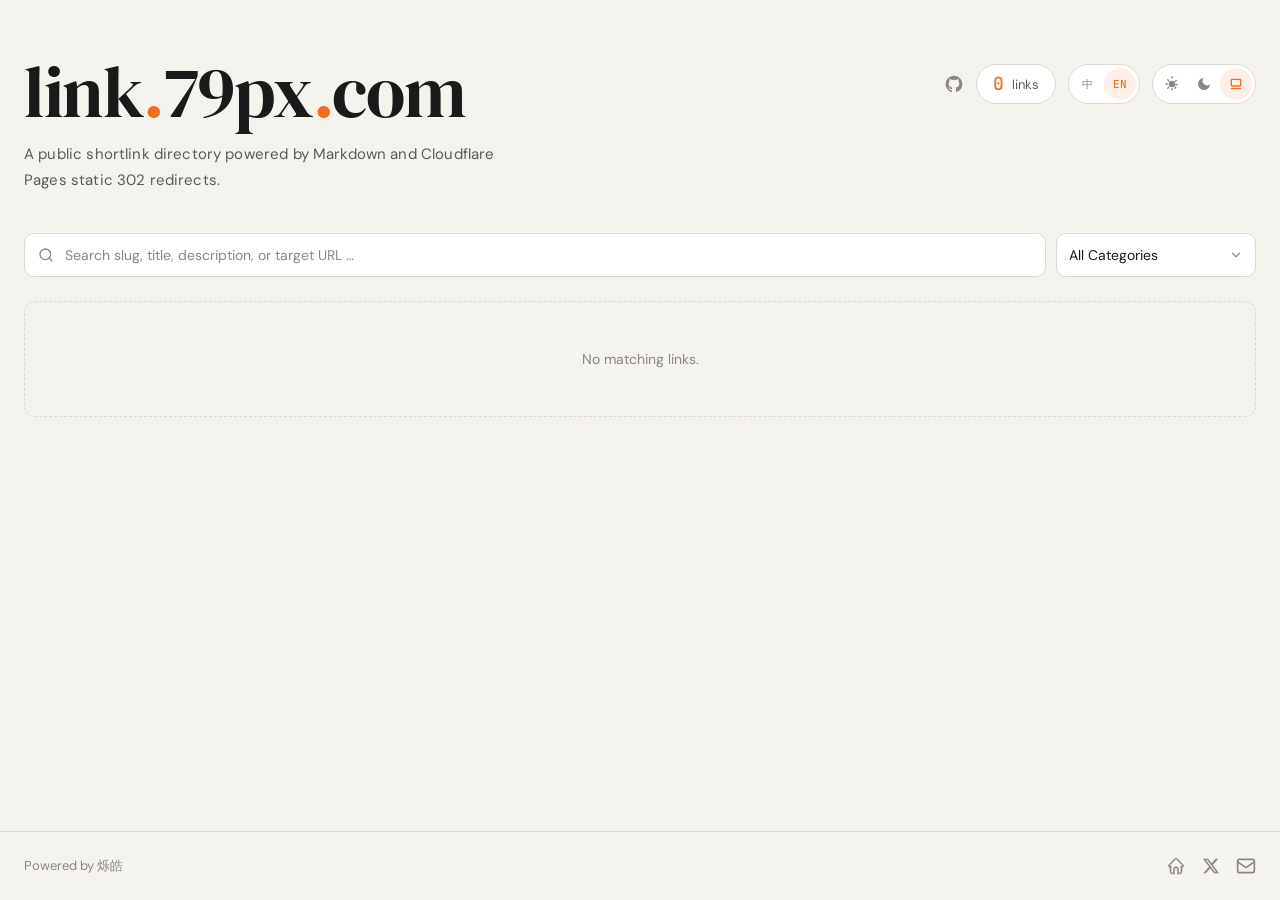
==== public/index.html @ 8a52d60e "Add Wise shortlink, redesign header/footer, update README - Add Wise (wise.com) affiliate shortlink " ====
<!doctype html>
<html lang="zh-CN">
<head>
  <meta charset="utf-8">
  <meta name="viewport" content="width=device-width, initial-scale=1">
  <title>link.79px.com</title>
  <link rel="preconnect" href="https://fonts.googleapis.com">
  <link rel="preconnect" href="https://fonts.gstatic.com" crossorigin>
  <link href="https://fonts.googleapis.com/css2?family=DM+Serif+Display&family=JetBrains+Mono:wght@400;500&family=DM+Sans:wght@400;500;600&display=swap" rel="stylesheet">
  <style>
    :root {
      --bg: #f5f3ee;
      --bg-subtle: #ece9e1;
      --panel: #ffffff;
      --panel-hover: #fffefa;
      --ink: #1a1a1a;
      --ink-secondary: #5c5a56;
      --ink-tertiary: #8a877f;
      --line: #ddd9d0;
      --line-hover: #c4bfb4;
      --accent: #f36c21;
      --accent-soft: rgba(243, 108, 33, 0.10);
      --accent-glow: rgba(243, 108, 33, 0.25);
      --search-glow: rgba(243, 108, 33, 0.15);
      --card-shadow: 0 1px 3px rgba(0,0,0,0.04), 0 6px 24px rgba(0,0,0,0.03);
      --card-shadow-hover: 0 4px 12px rgba(0,0,0,0.06), 0 12px 36px rgba(0,0,0,0.05);
      --radius: 10px;
    }

    [data-theme="dark"] {
      --bg: #111110;
      --bg-subtle: #1a1918;
      --panel: #1e1d1c;
      --panel-hover: #252423;
      --ink: #e8e6e1;
      --ink-secondary: #9e9b95;
      --ink-tertiary: #6b6862;
      --line: #2e2d2a;
      --line-hover: #3d3b37;
      --accent: #f36c21;
      --accent-soft: rgba(243, 108, 33, 0.12);
      --accent-glow: rgba(243, 108, 33, 0.20);
      --search-glow: rgba(243, 108, 33, 0.12);
      --card-shadow: 0 1px 3px rgba(0,0,0,0.2), 0 6px 24px rgba(0,0,0,0.15);
      --card-shadow-hover: 0 4px 12px rgba(0,0,0,0.3), 0 12px 36px rgba(0,0,0,0.2);
    }

    * { box-sizing: border-box; margin: 0; padding: 0; }

    body {
      min-height: 100vh;
      display: flex;
      flex-direction: column;
      background: var(--bg);
      color: var(--ink);
      font-family: 'DM Sans', ui-sans-serif, system-ui, sans-serif;
      -webkit-font-smoothing: antialiased;
      transition: background 0.3s ease, color 0.3s ease;
    }

    main {
      width: min(1320px, calc(100% - 48px));
      margin: 0 auto;
      padding: 56px 0 0;
    }

    /* ── Header ── */
    header {
      display: flex;
      align-items: start;
      justify-content: space-between;
      gap: 24px;
      margin-bottom: 40px;
    }

    .header-left { flex: 1; }

    h1 {
      font-family: 'DM Serif Display', serif;
      font-size: clamp(40px, 6vw, 72px);
      font-weight: 400;
      line-height: 1;
      letter-spacing: -0.02em;
      color: var(--ink);
    }

    h1 span {
      color: var(--accent);
    }

    .summary {
      margin-top: 14px;
      max-width: 480px;
      color: var(--ink-secondary);
      font-size: 15px;
      line-height: 1.7;
      letter-spacing: 0.01em;
    }

    .gh-link {
      display: flex;
      align-items: center;
      color: var(--ink-tertiary);
      text-decoration: none;
      transition: color 0.2s;
    }

    .gh-link:hover {
      color: var(--accent);
    }

    .header-right {
      display: flex;
      align-items: center;
      gap: 12px;
      padding-top: 8px;
    }

    .count-badge {
      display: flex;
      align-items: center;
      gap: 8px;
      padding: 10px 16px;
      border: 1px solid var(--line);
      border-radius: 999px;
      background: var(--panel);
      font-size: 13px;
      color: var(--ink-secondary);
      white-space: nowrap;
    }

    .count-badge strong {
      font-family: 'JetBrains Mono', monospace;
      font-size: 18px;
      font-weight: 500;
      color: var(--accent);
      line-height: 1;
    }

    /* ── Toggle Group (theme & lang) ── */
    .toggle-group {
      position: relative;
      display: flex;
      align-items: center;
      gap: 0;
      padding: 3px;
      border: 1px solid var(--line);
      border-radius: 999px;
      background: var(--panel);
    }

    .toggle-group button {
      display: flex;
      align-items: center;
      justify-content: center;
      min-width: 32px;
      height: 32px;
      padding: 0 6px;
      border: none;
      border-radius: 999px;
      background: transparent;
      color: var(--ink-tertiary);
      cursor: pointer;
      transition: color 0.2s, background 0.2s;
      position: relative;
      z-index: 1;
      font-family: 'JetBrains Mono', monospace;
      font-size: 11px;
      font-weight: 500;
      letter-spacing: 0.02em;
    }

    .toggle-group button:hover {
      color: var(--ink);
    }

    .toggle-group button.active {
      background: var(--accent-soft);
      color: var(--accent);
    }

    .toggle-group svg {
      width: 16px;
      height: 16px;
      fill: currentColor;
    }

    /* ── Toolbar ── */
    .toolbar {
      display: grid;
      grid-template-columns: 1fr 200px;
      gap: 10px;
      margin-bottom: 24px;
    }

    .search-wrap {
      position: relative;
    }

    .search-wrap svg {
      position: absolute;
      left: 14px;
      top: 50%;
      transform: translateY(-50%);
      width: 16px;
      height: 16px;
      color: var(--ink-tertiary);
      pointer-events: none;
      transition: color 0.2s;
    }

    input, select {
      width: 100%;
      height: 44px;
      border: 1px solid var(--line);
      border-radius: var(--radius);
      background: var(--panel);
      color: var(--ink);
      font-family: inherit;
      font-size: 14px;
      outline: none;
      transition: border-color 0.2s, box-shadow 0.2s, background 0.2s;
    }

    input {
      padding: 0 16px 0 40px;
    }

    select {
      padding: 0 12px;
      cursor: pointer;
    }

    /* ── Custom Dropdown ── */
    .dropdown {
      position: relative;
      width: 100%;
    }

    .dropdown-trigger {
      display: flex;
      align-items: center;
      justify-content: space-between;
      width: 100%;
      height: 44px;
      padding: 0 12px;
      border: 1px solid var(--line);
      border-radius: var(--radius);
      background: var(--panel);
      color: var(--ink);
      font-family: inherit;
      font-size: 14px;
      cursor: pointer;
      outline: none;
      transition: border-color 0.2s, box-shadow 0.2s;
      user-select: none;
    }

    .dropdown-trigger:focus,
    .dropdown.open .dropdown-trigger {
      border-color: var(--accent);
      box-shadow: 0 0 0 3px var(--search-glow);
    }

    .dropdown-trigger svg {
      width: 14px;
      height: 14px;
      color: var(--ink-tertiary);
      transition: transform 0.2s;
      flex-shrink: 0;
    }

    .dropdown.open .dropdown-trigger svg {
      transform: rotate(180deg);
    }

    .dropdown-menu {
      position: absolute;
      top: calc(100% + 4px);
      left: 0;
      right: 0;
      max-height: 240px;
      overflow-y: auto;
      border: 1px solid var(--line);
      border-radius: var(--radius);
      background: var(--panel);
      box-shadow: var(--card-shadow-hover);
      z-index: 100;
      opacity: 0;
      transform: translateY(-4px);
      pointer-events: none;
      transition: opacity 0.15s, transform 0.15s;
    }

    .dropdown.open .dropdown-menu {
      opacity: 1;
      transform: translateY(0);
      pointer-events: auto;
    }

    .dropdown-item {
      display: flex;
      align-items: center;
      padding: 10px 12px;
      font-size: 14px;
      color: var(--ink);
      cursor: pointer;
      transition: background 0.1s;
    }

    .dropdown-item:hover {
      background: var(--accent-soft);
    }

    .dropdown-item.active {
      color: var(--accent);
      font-weight: 500;
    }

    input:focus {
      border-color: var(--accent);
      box-shadow: 0 0 0 3px var(--search-glow);
    }

    input:focus ~ svg {
      color: var(--accent);
    }

    select:focus {
      border-color: var(--accent);
      box-shadow: 0 0 0 3px var(--search-glow);
    }

    input::placeholder {
      color: var(--ink-tertiary);
    }

    /* ── Card Grid ── */
    .links {
      display: grid;
      grid-template-columns: repeat(4, 1fr);
      gap: 14px;
    }

    .link-card {
      display: flex;
      flex-direction: column;
      position: relative;
      padding: 22px 22px 18px;
      border: 1px solid var(--line);
      border-radius: var(--radius);
      background: var(--panel);
      box-shadow: var(--card-shadow);
      transition: transform 0.25s ease, box-shadow 0.25s ease, border-color 0.25s ease, background 0.3s ease;
      opacity: 0;
      animation: cardIn 0.4s ease forwards;
    }

    .link-card:hover {
      transform: translateY(-2px);
      box-shadow: var(--card-shadow-hover);
      border-color: var(--line-hover);
      background: var(--panel-hover);
    }

    .link-card.featured {
      border-left: 3px solid var(--accent);
    }

    .featured-badge {
      position: absolute;
      bottom: 18px;
      right: 18px;
      font-family: 'JetBrains Mono', monospace;
      font-size: 10px;
      font-weight: 500;
      letter-spacing: 0.05em;
      text-transform: uppercase;
      color: var(--accent);
      background: var(--accent-soft);
      padding: 3px 8px;
      border-radius: 4px;
      line-height: 1;
    }

    .link-top {
      display: flex;
      align-items: center;
      justify-content: space-between;
      gap: 10px;
    }

    h2 {
      font-family: 'DM Sans', sans-serif;
      font-size: 17px;
      font-weight: 600;
      line-height: 1.3;
      color: var(--ink);
    }

    .category {
      flex: none;
      font-family: 'JetBrains Mono', monospace;
      font-size: 11px;
      font-weight: 500;
      color: var(--ink-tertiary);
      letter-spacing: 0.04em;
      text-transform: uppercase;
    }

    .description {
      margin-top: 10px;
      color: var(--ink-secondary);
      font-size: 14px;
      line-height: 1.65;
      min-height: calc(2 * 1.65em);
      display: -webkit-box;
      -webkit-line-clamp: 2;
      -webkit-box-orient: vertical;
      overflow: hidden;
    }

    .invite-code {
      display: flex;
      align-items: center;
      gap: 8px;
      margin-top: 10px;
      padding: 8px 10px;
      border: 1px dashed var(--accent);
      border-radius: 6px;
      background: var(--accent-soft);
      min-height: 34px;
    }

    .invite-code-empty {
      border-color: transparent;
      background: transparent;
    }

    .invite-code-label {
      font-size: 11px;
      font-weight: 500;
      color: var(--ink-tertiary);
      text-transform: uppercase;
      letter-spacing: 0.04em;
      white-space: nowrap;
    }

    .invite-code-value {
      flex: 1;
      font-family: 'JetBrains Mono', monospace;
      font-size: 13px;
      font-weight: 500;
      color: var(--accent);
      letter-spacing: 0.03em;
      user-select: all;
    }

    .copy-code-btn {
      flex-shrink: 0;
      display: flex;
      align-items: center;
      justify-content: center;
      width: 24px;
      height: 24px;
      border: none;
      border-radius: 4px;
      background: transparent;
      color: var(--ink-tertiary);
      cursor: pointer;
      padding: 0;
      transition: color 0.2s, background 0.2s;
    }

    .copy-code-btn:hover {
      color: var(--accent);
      background: var(--accent-soft);
    }

    .copy-code-btn svg {
      width: 14px;
      height: 14px;
    }

    .tags {
      display: flex;
      flex-wrap: wrap;
      gap: 5px;
      margin-top: 12px;
    }

    .tag {
      padding: 2px 8px;
      border: 1px solid var(--line);
      border-radius: 4px;
      color: var(--ink-tertiary);
      font-family: 'JetBrains Mono', monospace;
      font-size: 11px;
    }

    .actions {
      display: flex;
      gap: 8px;
      margin-top: auto;
      padding-top: 16px;
    }

    .actions a,
    .actions button {
      display: inline-flex;
      align-items: center;
      justify-content: center;
      height: 34px;
      padding: 0 14px;
      border: 1px solid var(--line);
      border-radius: 6px;
      background: var(--panel);
      color: var(--ink-secondary);
      cursor: pointer;
      font-family: 'DM Sans', sans-serif;
      font-size: 13px;
      font-weight: 500;
      text-decoration: none;
      transition: all 0.2s;
    }

    .actions a:hover,
    .actions button:hover {
      border-color: var(--line-hover);
      color: var(--ink);
    }

    .actions a.primary {
      border-color: var(--accent);
      background: var(--accent);
      color: #fff;
    }

    .actions a.primary:hover {
      filter: brightness(1.1);
    }

    .icon-external {
      width: 12px;
      height: 12px;
      margin-left: 4px;
      vertical-align: -1px;
      flex-shrink: 0;
    }

    .actions button.copied {
      border-color: var(--accent);
      color: var(--accent);
    }

    .empty {
      grid-column: 1 / -1;
      padding: 48px 24px;
      border: 1px dashed var(--line);
      border-radius: var(--radius);
      color: var(--ink-tertiary);
      text-align: center;
      font-size: 14px;
    }

    /* ── Toast ── */
    .toast {
      position: fixed;
      bottom: 32px;
      left: 50%;
      transform: translateX(-50%) translateY(20px);
      padding: 10px 20px;
      border-radius: 8px;
      background: var(--ink);
      color: var(--bg);
      font-size: 13px;
      font-weight: 500;
      opacity: 0;
      pointer-events: none;
      transition: opacity 0.25s, transform 0.25s;
      z-index: 200;
    }

    .toast.show {
      opacity: 1;
      transform: translateX(-50%) translateY(0);
    }

    /* ── Animation ── */
    @keyframes cardIn {
      from {
        opacity: 0;
        transform: translateY(12px);
      }
      to {
        opacity: 1;
        transform: translateY(0);
      }
    }

    /* ── Footer ── */
    footer {
      margin-top: auto;
      border-top: 1px solid var(--line);
      font-size: 13px;
      color: var(--ink-tertiary);
    }

    .footer-inner {
      width: min(1320px, calc(100% - 48px));
      margin: 0 auto;
      padding: 24px 0;
      display: flex;
      justify-content: space-between;
      align-items: center;
    }

    footer a {
      color: var(--ink-tertiary);
      text-decoration: none;
      transition: color 0.2s;
    }

    footer a:hover {
      color: var(--accent);
    }

    .footer-icons {
      display: flex;
      align-items: center;
      gap: 16px;
    }

    .footer-icons a {
      display: flex;
    }

    /* ── Responsive ── */
    @media (max-width: 720px) {
      main {
        width: calc(100% - 32px);
        padding-top: 36px;
      }

      header {
        flex-direction: column;
        gap: 16px;
      }

      .header-right {
        padding-top: 0;
      }

      .toolbar {
        grid-template-columns: 1fr;
      }

      .links {
        grid-template-columns: repeat(2, 1fr);
      }
    }

    @media (max-width: 480px) {
      .links {
        grid-template-columns: 1fr;
      }
    }
  </style>
</head>
<body>
  <main>
    <header>
      <div class="header-left">
        <h1>link<span>.</span>79px<span>.</span>com</h1>
        <p class="summary" data-i18n="summary"></p>
      </div>
      <div class="header-right">
        <a href="https://github.com/eternityspring/link.79px.com" target="_blank" rel="noopener noreferrer" class="gh-link" title="GitHub">
          <svg viewBox="0 0 24 24" width="20" height="20" fill="currentColor"><path d="M12 2C6.477 2 2 6.484 2 12.017c0 4.425 2.865 8.18 6.839 9.504.5.092.682-.217.682-.483 0-.237-.008-.868-.013-1.703-2.782.605-3.369-1.343-3.369-1.343-.454-1.158-1.11-1.466-1.11-1.466-.908-.62.069-.608.069-.608 1.003.07 1.531 1.032 1.531 1.032.892 1.53 2.341 1.088 2.91.832.092-.647.35-1.088.636-1.338-2.22-.253-4.555-1.113-4.555-4.951 0-1.093.39-1.988 1.029-2.688-.103-.253-.446-1.272.098-2.65 0 0 .84-.27 2.75 1.026A9.564 9.564 0 0112 6.844a9.59 9.59 0 012.504.338c1.909-1.296 2.747-1.027 2.747-1.027.546 1.379.202 2.398.1 2.651.64.7 1.028 1.595 1.028 2.688 0 3.848-2.339 4.695-4.566 4.943.359.309.678.92.678 1.855 0 1.338-.012 2.419-.012 2.747 0 .268.18.58.688.482A10.019 10.019 0 0022 12.017C22 6.484 17.522 2 12 2z"/></svg>
        </a>
        <div class="count-badge" aria-live="polite">
          <strong id="visibleCount">0</strong>
          <span data-i18n="links">links</span>
        </div>
        <div class="toggle-group" id="langToggle" role="radiogroup" aria-label="Language">
          <button type="button" data-lang="zh" aria-label="中文">中</button>
          <button type="button" data-lang="en" aria-label="English">EN</button>
        </div>
        <div class="toggle-group" role="radiogroup" aria-label="Theme">
          <button type="button" data-theme-value="light" title="Light" aria-label="Light">
            <svg viewBox="0 0 24 24"><path d="M12 7a5 5 0 100 10 5 5 0 000-10zm0-3a1 1 0 01-1-1V1a1 1 0 112 0v2a1 1 0 01-1 1zm0 18a1 1 0 01-1-1v-2a1 1 0 112 0v2a1 1 0 01-1 1zm9-9a1 1 0 01-1 1h-2a1 1 0 110-2h2a1 1 0 011 1zM6 12a1 1 0 01-1 1H3a1 1 0 110-2h2a1 1 0 011 1zm13.07-6.07a1 1 0 010 1.41l-1.41 1.42a1 1 0 11-1.42-1.42l1.42-1.41a1 1 0 011.41 0zM7.76 16.24a1 1 0 010 1.41l-1.42 1.42a1 1 0 11-1.41-1.42l1.41-1.41a1 1 0 011.42 0zm10.48 0a1 1 0 01.01 1.41l-1.42 1.42a1 1 0 01-1.41-1.42l1.41-1.41a1 1 0 011.41 0zM7.76 7.76a1 1 0 01-1.41.01L4.93 6.35a1 1 0 011.41-1.42l1.42 1.42a1 1 0 010 1.41z"/></svg>
          </button>
          <button type="button" data-theme-value="dark" title="Dark" aria-label="Dark">
            <svg viewBox="0 0 24 24"><path d="M21 12.79A9 9 0 1111.21 3a7 7 0 009.79 9.79z"/></svg>
          </button>
          <button type="button" data-theme-value="system" title="System" aria-label="System">
            <svg viewBox="0 0 24 24"><path d="M4 6a2 2 0 012-2h12a2 2 0 012 2v8a2 2 0 01-2 2H6a2 2 0 01-2-2V6zm2 0v8h12V6H6zm-1 12h14a1 1 0 110 2H5a1 1 0 110-2z"/></svg>
          </button>
        </div>
      </div>
    </header>

    <section class="toolbar" aria-label="Filter">
      <div class="search-wrap">
        <input id="search" type="search" data-i18n-placeholder="searchPlaceholder" autocomplete="off">
        <svg viewBox="0 0 24 24" fill="none" stroke="currentColor" stroke-width="2" stroke-linecap="round" stroke-linejoin="round"><circle cx="11" cy="11" r="8"/><path d="M21 21l-4.35-4.35"/></svg>
      </div>
      <div class="dropdown" id="categoryDropdown">
        <button type="button" class="dropdown-trigger" aria-haspopup="listbox" aria-expanded="false">
          <span data-i18n="allCategories"></span>
          <svg viewBox="0 0 24 24" fill="none" stroke="currentColor" stroke-width="2" stroke-linecap="round" stroke-linejoin="round"><polyline points="6 9 12 15 18 9"/></svg>
        </button>
        <div class="dropdown-menu" role="listbox">
          <div class="dropdown-item active" data-value="" role="option" data-i18n="allCategories"></div>
        </div>
      </div>
    </section>

    <section id="links" class="links" aria-live="polite"></section>

  </main>

  <footer>
    <div class="footer-inner">
      <span>Powered by <a href="https://x.com/eternityspring" target="_blank" rel="noopener noreferrer">烁皓</a></span>
      <div class="footer-icons">
        <a href="https://79px.com" target="_blank" rel="noopener noreferrer" title="Home">
          <svg viewBox="0 0 1024 1024" width="20" height="20" fill="currentColor" stroke="currentColor" stroke-width="30"><path d="M889.70763321 457.76002481L583.66088227 139.50573901c-18.98584661-19.71350931-44.43887055-30.66723907-71.66172602-30.66723906-27.226228 0-52.67756607 10.84664603-71.66003933 30.66723906L134.39186173 457.76002481c-31.60485297 32.8586597-27.53651789 61.22992402-22.32314649 73.12211059 3.75635934 8.45117633 16.27249822 31.5019855 52.46845779 31.50198551l44.85540043 0 0 244.81766986c0 55.59411978 39.94894555 107.95886636 96.69147418 107.95886636l130.28622829 0L436.37027676 656.05364431c0-27.74562616-4.17204629-43.2904617 24.20427723-43.2904617l102.95123071 0c28.37295099 0 24.20090469 15.43775181 24.2009047 43.2904617L587.72668858 915.16065714l130.18167415 0c56.74252863 0 96.69653339-52.36390366 96.69653339-107.95886637L814.60489612 562.38412091l44.8520279 0c36.19595874 0 48.7137843-23.15957876 52.46677111-31.50198551C917.14128281 518.989948 921.20961871 490.61868369 889.70763321 457.76002481zM859.45776777 512.00421628l-95.33817334 0-1e-8 295.19841825c0 27.74393948-17.94114817 57.47356385-46.31241248 57.47356383l-79.80176953 0L638.00541241 656.05364431c0-55.59917899-17.83743777-93.66952341-74.58333892-93.6695234L460.46999985 562.38412091c-56.74590115 0-74.58502478 38.07034442-74.58502478 93.6695234l0 208.72626445L306.08320554 864.77990876c-28.37126431 0-46.31241247-29.72962436-46.31241248-57.47356385L259.77079306 512.10792666l-95.33817333 0c-0.93761389 0-1.66864993-3.44606946-2.3979993-3.54978067 1.77067447-3.02532413 4.79768445-10.74209189 9.80279131-15.96052248L477.88247519 174.55666144c9.07850116-9.59705557 22.01369952-15.33319766 34.53236802-15.22948728 12.51445303-0.10371121 24.61490497 5.73867169 33.79290106 15.22948727l305.9455685 317.93893754c5.0059498 5.21337141 8.03211685 12.93351251 9.7007668 15.96052249-0.62732482 0.10202453-1.46038459 3.54303562-2.39799931 3.54303561z"/></svg>
        </a>
        <a href="https://x.com/eternityspring" target="_blank" rel="noopener noreferrer" title="X">
          <svg viewBox="0 0 24 24" width="18" height="18" fill="currentColor"><path d="M18.244 2.25h3.308l-7.227 8.26 8.502 11.24H16.17l-5.214-6.817L4.99 21.75H1.68l7.73-8.835L1.254 2.25H8.08l4.713 6.231zm-1.161 17.52h1.833L7.084 4.126H5.117z"/></svg>
        </a>
        <a href="mailto:eternityspring@gmail.com" title="Email">
          <svg viewBox="0 0 24 24" width="20" height="20" fill="none" stroke="currentColor" stroke-width="2" stroke-linecap="round" stroke-linejoin="round"><rect x="2" y="4" width="20" height="16" rx="2"/><polyline points="22 7 12 14 2 7"/></svg>
        </a>
      </div>
    </div>
  </footer>

  <div class="toast" id="toast"></div>

  <script>
    const I18N = {
      zh: {
        summary: 'Markdown 驱动、Cloudflare Pages 静态 302 的公开短链目录。',
        links: '个链接',
        searchPlaceholder: '搜索 slug、标题、描述或目标 URL …',
        allCategories: '全部分类',
        visit: '访问',
        copy: '复制',
        copied: '链接已复制到剪贴板',
        codeCopied: '邀请码已复制到剪贴板',
        inviteCode: '邀请码',
        copyCode: '复制邀请码',
        empty: '没有匹配的短链。',
        loadError: '短链列表加载失败。'
      },
      en: {
        summary: 'A public shortlink directory powered by Markdown and Cloudflare Pages static 302 redirects.',
        links: 'links',
        searchPlaceholder: 'Search slug, title, description, or target URL …',
        allCategories: 'All Categories',
        visit: 'Visit',
        copy: 'Copy',
        copied: 'Link copied to clipboard',
        codeCopied: 'Invite code copied to clipboard',
        inviteCode: 'Code',
        copyCode: 'Copy Code',
        empty: 'No matching links.',
        loadError: 'Failed to load links.'
      }
    }

    const LANG_KEY = 'link-hao-lang'

    function detectLang() {
      const saved = localStorage.getItem(LANG_KEY)
      if (saved && I18N[saved]) return saved
      const nav = navigator.language || ''
      return nav.startsWith('zh') ? 'zh' : nav.startsWith('en') ? 'en' : 'zh'
    }

    let currentLang = detectLang()

    function t(key) {
      return I18N[currentLang]?.[key] || I18N.zh[key] || key
    }

    function applyI18n() {
      document.documentElement.lang = currentLang === 'zh' ? 'zh-CN' : 'en'

      document.querySelectorAll('[data-i18n]').forEach(el => {
        el.textContent = t(el.dataset.i18n)
      })

      document.querySelectorAll('[data-i18n-placeholder]').forEach(el => {
        el.placeholder = t(el.dataset.i18nPlaceholder)
      })

      document.querySelectorAll('#langToggle button').forEach(btn => {
        btn.classList.toggle('active', btn.dataset.lang === currentLang)
      })
    }

    function initLang() {
      applyI18n()

      document.querySelectorAll('#langToggle button').forEach(btn => {
        btn.addEventListener('click', () => {
          currentLang = btn.dataset.lang
          localStorage.setItem(LANG_KEY, currentLang)
          applyI18n()
          resetCategoryDropdown()
          render()
        })
      })
    }

    const THEME_KEY = 'link-hao-theme'

    function getSystemTheme() {
      return window.matchMedia('(prefers-color-scheme: dark)').matches ? 'dark' : 'light'
    }

    function applyTheme(mode) {
      const resolved = mode === 'system' ? getSystemTheme() : mode
      document.documentElement.setAttribute('data-theme', resolved)

      document.querySelectorAll('[data-theme-value]').forEach(btn => {
        btn.classList.toggle('active', btn.dataset.themeValue === mode)
      })
    }

    function initTheme() {
      const saved = localStorage.getItem(THEME_KEY) || 'system'
      applyTheme(saved)

      window.matchMedia('(prefers-color-scheme: dark)').addEventListener('change', () => {
        if ((localStorage.getItem(THEME_KEY) || 'system') === 'system') {
          applyTheme('system')
        }
      })

      document.querySelectorAll('[data-theme-value]').forEach(btn => {
        btn.addEventListener('click', () => {
          const mode = btn.dataset.themeValue
          localStorage.setItem(THEME_KEY, mode)
          applyTheme(mode)
        })
      })
    }

    initTheme()
    initLang()

    const state = { links: [], search: '', category: '' }

    const linksEl = document.querySelector('#links')
    const searchEl = document.querySelector('#search')
    const visibleCountEl = document.querySelector('#visibleCount')
    const toastEl = document.querySelector('#toast')

    const dropdown = document.querySelector('#categoryDropdown')
    const dropdownTrigger = dropdown.querySelector('.dropdown-trigger')
    const dropdownMenu = dropdown.querySelector('.dropdown-menu')

    dropdownTrigger.addEventListener('click', e => {
      e.stopPropagation()
      const open = dropdown.classList.toggle('open')
      dropdownTrigger.setAttribute('aria-expanded', String(open))
    })

    document.addEventListener('click', e => {
      if (!dropdown.contains(e.target)) {
        dropdown.classList.remove('open')
        dropdownTrigger.setAttribute('aria-expanded', 'false')
      }
    })

    dropdownMenu.addEventListener('click', e => {
      const item = e.target.closest('.dropdown-item')
      if (!item) return
      state.category = item.dataset.value
      dropdownTrigger.querySelector('span').textContent = item.textContent
      dropdownMenu.querySelectorAll('.dropdown-item').forEach(el => el.classList.remove('active'))
      item.classList.add('active')
      dropdown.classList.remove('open')
      dropdownTrigger.setAttribute('aria-expanded', 'false')
      render()
    })

    function resetCategoryDropdown() {
      state.category = ''
      dropdownTrigger.querySelector('span').textContent = t('allCategories')
      dropdownMenu.querySelectorAll('.dropdown-item').forEach(el => {
        el.classList.toggle('active', el.dataset.value === '')
        if (el.dataset.value === '') el.textContent = t('allCategories')
      })
    }

    let toastTimer
    function showToast(msg) {
      toastEl.textContent = msg
      toastEl.classList.add('show')
      clearTimeout(toastTimer)
      toastTimer = setTimeout(() => toastEl.classList.remove('show'), 1500)
    }

    fetch('/map.json')
      .then(r => r.ok ? r.json() : [])
      .then(links => {
        state.links = Array.isArray(links) ? links : []
        hydrateCategories(state.links)
        render()
      })
      .catch(() => {
        linksEl.innerHTML = `<div class="empty">${esc(t('loadError'))}</div>`
      })

    searchEl.addEventListener('input', e => {
      state.search = e.target.value.trim().toLowerCase()
      render()
    })

    function hydrateCategories(links) {
      const cats = [...new Set(links.map(l => l.category).filter(Boolean))].sort()
      for (const c of cats) {
        const item = document.createElement('div')
        item.className = 'dropdown-item'
        item.dataset.value = c
        item.textContent = c
        item.setAttribute('role', 'option')
        dropdownMenu.append(item)
      }
    }

    function render() {
      const visible = state.links
        .filter(l => !state.category || l.category === state.category)
        .filter(l => matchesSearch(l, state.search))
        .sort((a, b) => Number(b.featured) - Number(a.featured) || a.slug.localeCompare(b.slug))

      visibleCountEl.textContent = String(visible.length)

      if (!visible.length) {
        linksEl.innerHTML = `<div class="empty">${esc(t('empty'))}</div>`
        return
      }

      linksEl.replaceChildren(...visible.map((link, i) => renderCard(link, i)))
    }

    function matchesSearch(link, q) {
      if (!q) return true
      return [link.slug, link.title, link.description, link.url, link.category, ...(link.tags || [])]
        .filter(Boolean)
        .some(v => String(v).toLowerCase().includes(q))
    }

    function renderCard(link, index) {
      const el = document.createElement('article')
      el.className = `link-card${link.featured ? ' featured' : ''}`
      el.style.animationDelay = `${index * 60}ms`

      const tags = (link.tags || [])
        .map(t => `<span class="tag">${esc(t)}</span>`)
        .join('')

      const codeHtml = link.code
        ? `<div class="invite-code"><span class="invite-code-label">${esc(t('inviteCode'))}</span><span class="invite-code-value">${esc(link.code)}</span><button type="button" class="copy-code-btn" data-action="copy-code" title="${esc(t('copyCode'))}"><svg viewBox="0 0 16 16" fill="none" stroke="currentColor" stroke-width="1.5" stroke-linecap="round" stroke-linejoin="round"><rect x="5" y="5" width="8" height="8" rx="1.5"/><path d="M3 11V3a1.5 1.5 0 011.5-1.5H11"/></svg></button></div>`
        : '<div class="invite-code invite-code-empty"></div>'

      const copyBtn = `<button type="button" data-action="copy-link">${esc(t('copy'))}</button>`

      el.innerHTML = `
        ${link.featured ? '<span class="featured-badge">Featured</span>' : ''}
        <div class="link-top">
          <h2>${esc(link.title || link.slug)}</h2>
          ${link.category ? `<span class="category">${esc(link.category)}</span>` : ''}
        </div>
        ${localDesc(link) ? `<p class="description">${esc(localDesc(link))}</p>` : ''}
        ${codeHtml}
        ${tags ? `<div class="tags">${tags}</div>` : ''}
        <div class="actions">
          <a class="primary" href="${escAttr(link.shortPath)}" target="_blank" rel="noopener noreferrer">${esc(t('visit'))}<svg class="icon-external" viewBox="0 0 16 16" fill="none" stroke="currentColor" stroke-width="1.5" stroke-linecap="round" stroke-linejoin="round"><path d="M6.5 3.5H3.5v9h9v-3"/><path d="M8.5 1.5h6v6"/><path d="M14.5 1.5l-7 7"/></svg></a>
          ${copyBtn}
        </div>
      `

      el.querySelector('[data-action="copy-link"]').addEventListener('click', async () => {
        const url = new URL(link.shortPath, location.origin).href
        try { await navigator.clipboard.writeText(url) } catch {}
        showToast(t('copied'))
      })

      const codeBtn = el.querySelector('[data-action="copy-code"]')
      if (codeBtn) {
        codeBtn.addEventListener('click', async () => {
          try { await navigator.clipboard.writeText(link.code) } catch {}
          showToast(t('codeCopied'))
        })
      }

      return el
    }

    function localDesc(link) {
      const key = `description_${currentLang}`
      return link[key] || link.description || ''
    }

    function esc(v) {
      return String(v).replaceAll('&','&amp;').replaceAll('<','&lt;').replaceAll('>','&gt;').replaceAll('"','&quot;').replaceAll("'",'&#039;')
    }

    function escAttr(v) {
      return esc(v).replaceAll('`','&#096;')
    }
  </script>
</body>
</html>
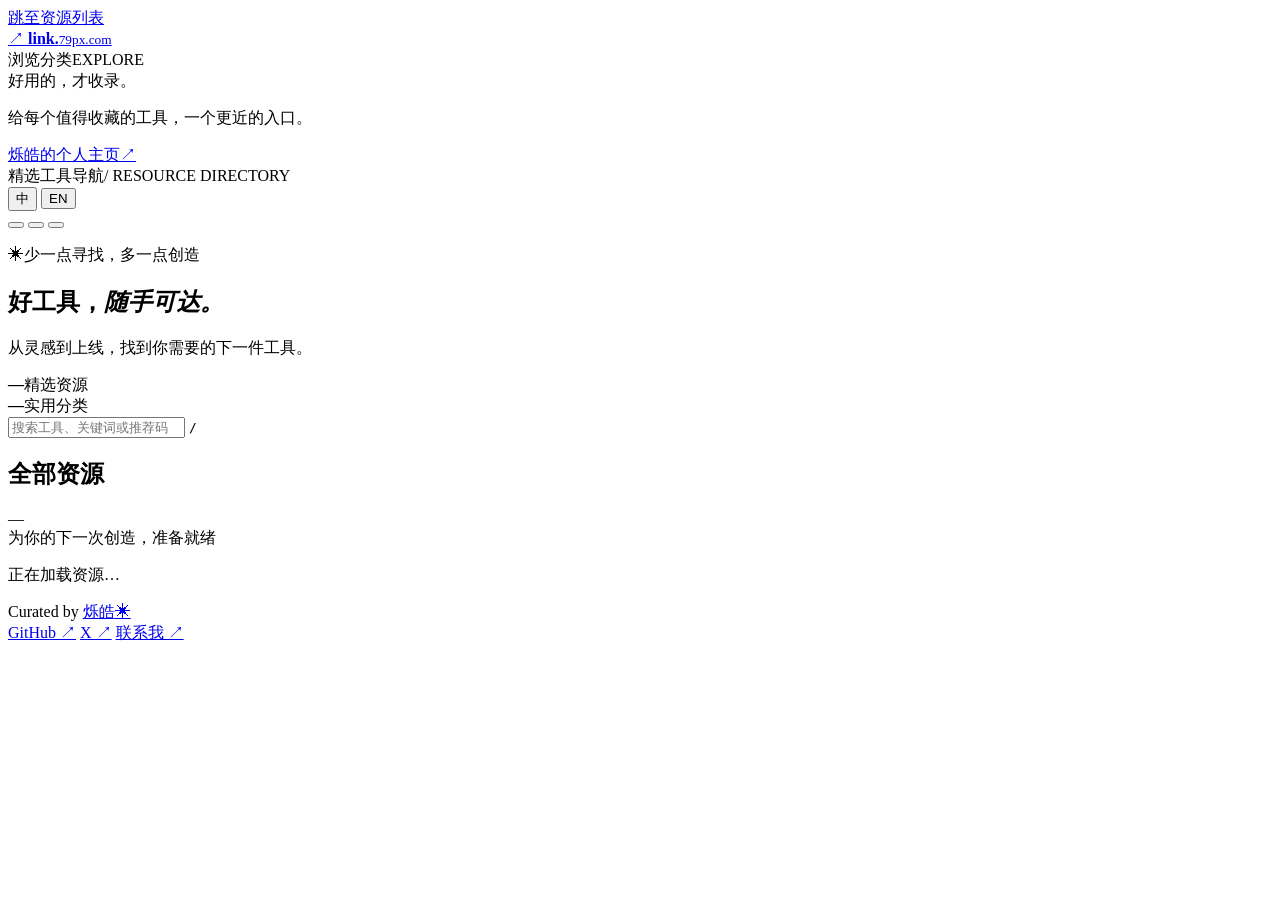
==== commit 59160677: "Redesign resource directory with visible category navigation" ====
--- a/public/index.html
+++ b/public/index.html
@@ -3,1019 +3,101 @@
 <head>
   <meta charset="utf-8">
   <meta name="viewport" content="width=device-width, initial-scale=1">
-  <title>link.79px.com</title>
-  <link rel="preconnect" href="https://fonts.googleapis.com">
-  <link rel="preconnect" href="https://fonts.gstatic.com" crossorigin>
-  <link href="https://fonts.googleapis.com/css2?family=DM+Serif+Display&family=JetBrains+Mono:wght@400;500&family=DM+Sans:wght@400;500;600&display=swap" rel="stylesheet">
-  <style>
-    :root {
-      --bg: #f5f3ee;
-      --bg-subtle: #ece9e1;
-      --panel: #ffffff;
-      --panel-hover: #fffefa;
-      --ink: #1a1a1a;
-      --ink-secondary: #5c5a56;
-      --ink-tertiary: #8a877f;
-      --line: #ddd9d0;
-      --line-hover: #c4bfb4;
-      --accent: #f36c21;
-      --accent-soft: rgba(243, 108, 33, 0.10);
-      --accent-glow: rgba(243, 108, 33, 0.25);
-      --search-glow: rgba(243, 108, 33, 0.15);
-      --card-shadow: 0 1px 3px rgba(0,0,0,0.04), 0 6px 24px rgba(0,0,0,0.03);
-      --card-shadow-hover: 0 4px 12px rgba(0,0,0,0.06), 0 12px 36px rgba(0,0,0,0.05);
-      --radius: 10px;
-    }
-
-    [data-theme="dark"] {
-      --bg: #111110;
-      --bg-subtle: #1a1918;
-      --panel: #1e1d1c;
-      --panel-hover: #252423;
-      --ink: #e8e6e1;
-      --ink-secondary: #9e9b95;
-      --ink-tertiary: #6b6862;
-      --line: #2e2d2a;
-      --line-hover: #3d3b37;
-      --accent: #f36c21;
-      --accent-soft: rgba(243, 108, 33, 0.12);
-      --accent-glow: rgba(243, 108, 33, 0.20);
-      --search-glow: rgba(243, 108, 33, 0.12);
-      --card-shadow: 0 1px 3px rgba(0,0,0,0.2), 0 6px 24px rgba(0,0,0,0.15);
-      --card-shadow-hover: 0 4px 12px rgba(0,0,0,0.3), 0 12px 36px rgba(0,0,0,0.2);
-    }
-
-    * { box-sizing: border-box; margin: 0; padding: 0; }
-
-    body {
-      min-height: 100vh;
-      display: flex;
-      flex-direction: column;
-      background: var(--bg);
-      color: var(--ink);
-      font-family: 'DM Sans', ui-sans-serif, system-ui, sans-serif;
-      -webkit-font-smoothing: antialiased;
-      transition: background 0.3s ease, color 0.3s ease;
-    }
-
-    main {
-      width: min(1320px, calc(100% - 48px));
-      margin: 0 auto;
-      padding: 56px 0 0;
-    }
-
-    /* ── Header ── */
-    header {
-      display: flex;
-      align-items: start;
-      justify-content: space-between;
-      gap: 24px;
-      margin-bottom: 40px;
-    }
-
-    .header-left { flex: 1; }
-
-    h1 {
-      font-family: 'DM Serif Display', serif;
-      font-size: clamp(40px, 6vw, 72px);
-      font-weight: 400;
-      line-height: 1;
-      letter-spacing: -0.02em;
-      color: var(--ink);
-    }
-
-    h1 span {
-      color: var(--accent);
-    }
-
-    .summary {
-      margin-top: 14px;
-      max-width: 480px;
-      color: var(--ink-secondary);
-      font-size: 15px;
-      line-height: 1.7;
-      letter-spacing: 0.01em;
-    }
-
-    .gh-link {
-      display: flex;
-      align-items: center;
-      color: var(--ink-tertiary);
-      text-decoration: none;
-      transition: color 0.2s;
-    }
-
-    .gh-link:hover {
-      color: var(--accent);
-    }
-
-    .header-right {
-      display: flex;
-      align-items: center;
-      gap: 12px;
-      padding-top: 8px;
-    }
-
-    .count-badge {
-      display: flex;
-      align-items: center;
-      gap: 8px;
-      padding: 10px 16px;
-      border: 1px solid var(--line);
-      border-radius: 999px;
-      background: var(--panel);
-      font-size: 13px;
-      color: var(--ink-secondary);
-      white-space: nowrap;
-    }
-
-    .count-badge strong {
-      font-family: 'JetBrains Mono', monospace;
-      font-size: 18px;
-      font-weight: 500;
-      color: var(--accent);
-      line-height: 1;
-    }
-
-    /* ── Toggle Group (theme & lang) ── */
-    .toggle-group {
-      position: relative;
-      display: flex;
-      align-items: center;
-      gap: 0;
-      padding: 3px;
-      border: 1px solid var(--line);
-      border-radius: 999px;
-      background: var(--panel);
-    }
-
-    .toggle-group button {
-      display: flex;
-      align-items: center;
-      justify-content: center;
-      min-width: 32px;
-      height: 32px;
-      padding: 0 6px;
-      border: none;
-      border-radius: 999px;
-      background: transparent;
-      color: var(--ink-tertiary);
-      cursor: pointer;
-      transition: color 0.2s, background 0.2s;
-      position: relative;
-      z-index: 1;
-      font-family: 'JetBrains Mono', monospace;
-      font-size: 11px;
-      font-weight: 500;
-      letter-spacing: 0.02em;
-    }
-
-    .toggle-group button:hover {
-      color: var(--ink);
-    }
-
-    .toggle-group button.active {
-      background: var(--accent-soft);
-      color: var(--accent);
-    }
-
-    .toggle-group svg {
-      width: 16px;
-      height: 16px;
-      fill: currentColor;
-    }
-
-    /* ── Toolbar ── */
-    .toolbar {
-      display: grid;
-      grid-template-columns: 1fr 200px;
-      gap: 10px;
-      margin-bottom: 24px;
-    }
-
-    .search-wrap {
-      position: relative;
-    }
-
-    .search-wrap svg {
-      position: absolute;
-      left: 14px;
-      top: 50%;
-      transform: translateY(-50%);
-      width: 16px;
-      height: 16px;
-      color: var(--ink-tertiary);
-      pointer-events: none;
-      transition: color 0.2s;
-    }
-
-    input, select {
-      width: 100%;
-      height: 44px;
-      border: 1px solid var(--line);
-      border-radius: var(--radius);
-      background: var(--panel);
-      color: var(--ink);
-      font-family: inherit;
-      font-size: 14px;
-      outline: none;
-      transition: border-color 0.2s, box-shadow 0.2s, background 0.2s;
-    }
-
-    input {
-      padding: 0 16px 0 40px;
-    }
-
-    select {
-      padding: 0 12px;
-      cursor: pointer;
-    }
-
-    /* ── Custom Dropdown ── */
-    .dropdown {
-      position: relative;
-      width: 100%;
-    }
-
-    .dropdown-trigger {
-      display: flex;
-      align-items: center;
-      justify-content: space-between;
-      width: 100%;
-      height: 44px;
-      padding: 0 12px;
-      border: 1px solid var(--line);
-      border-radius: var(--radius);
-      background: var(--panel);
-      color: var(--ink);
-      font-family: inherit;
-      font-size: 14px;
-      cursor: pointer;
-      outline: none;
-      transition: border-color 0.2s, box-shadow 0.2s;
-      user-select: none;
-    }
-
-    .dropdown-trigger:focus,
-    .dropdown.open .dropdown-trigger {
-      border-color: var(--accent);
-      box-shadow: 0 0 0 3px var(--search-glow);
-    }
-
-    .dropdown-trigger svg {
-      width: 14px;
-      height: 14px;
-      color: var(--ink-tertiary);
-      transition: transform 0.2s;
-      flex-shrink: 0;
-    }
-
-    .dropdown.open .dropdown-trigger svg {
-      transform: rotate(180deg);
-    }
-
-    .dropdown-menu {
-      position: absolute;
-      top: calc(100% + 4px);
-      left: 0;
-      right: 0;
-      max-height: 240px;
-      overflow-y: auto;
-      border: 1px solid var(--line);
-      border-radius: var(--radius);
-      background: var(--panel);
-      box-shadow: var(--card-shadow-hover);
-      z-index: 100;
-      opacity: 0;
-      transform: translateY(-4px);
-      pointer-events: none;
-      transition: opacity 0.15s, transform 0.15s;
-    }
-
-    .dropdown.open .dropdown-menu {
-      opacity: 1;
-      transform: translateY(0);
-      pointer-events: auto;
-    }
-
-    .dropdown-item {
-      display: flex;
-      align-items: center;
-      padding: 10px 12px;
-      font-size: 14px;
-      color: var(--ink);
-      cursor: pointer;
-      transition: background 0.1s;
-    }
-
-    .dropdown-item:hover {
-      background: var(--accent-soft);
-    }
-
-    .dropdown-item.active {
-      color: var(--accent);
-      font-weight: 500;
-    }
-
-    input:focus {
-      border-color: var(--accent);
-      box-shadow: 0 0 0 3px var(--search-glow);
-    }
-
-    input:focus ~ svg {
-      color: var(--accent);
-    }
-
-    select:focus {
-      border-color: var(--accent);
-      box-shadow: 0 0 0 3px var(--search-glow);
-    }
-
-    input::placeholder {
-      color: var(--ink-tertiary);
-    }
-
-    /* ── Card Grid ── */
-    .links {
-      display: grid;
-      grid-template-columns: repeat(4, 1fr);
-      gap: 14px;
-    }
-
-    .link-card {
-      display: flex;
-      flex-direction: column;
-      position: relative;
-      padding: 22px 22px 18px;
-      border: 1px solid var(--line);
-      border-radius: var(--radius);
-      background: var(--panel);
-      box-shadow: var(--card-shadow);
-      transition: transform 0.25s ease, box-shadow 0.25s ease, border-color 0.25s ease, background 0.3s ease;
-      opacity: 0;
-      animation: cardIn 0.4s ease forwards;
-    }
-
-    .link-card:hover {
-      transform: translateY(-2px);
-      box-shadow: var(--card-shadow-hover);
-      border-color: var(--line-hover);
-      background: var(--panel-hover);
-    }
-
-    .link-card.featured {
-      border-left: 3px solid var(--accent);
-    }
-
-    .featured-badge {
-      position: absolute;
-      bottom: 18px;
-      right: 18px;
-      font-family: 'JetBrains Mono', monospace;
-      font-size: 10px;
-      font-weight: 500;
-      letter-spacing: 0.05em;
-      text-transform: uppercase;
-      color: var(--accent);
-      background: var(--accent-soft);
-      padding: 3px 8px;
-      border-radius: 4px;
-      line-height: 1;
-    }
-
-    .link-top {
-      display: flex;
-      align-items: center;
-      justify-content: space-between;
-      gap: 10px;
-    }
-
-    h2 {
-      font-family: 'DM Sans', sans-serif;
-      font-size: 17px;
-      font-weight: 600;
-      line-height: 1.3;
-      color: var(--ink);
-    }
-
-    .category {
-      flex: none;
-      font-family: 'JetBrains Mono', monospace;
-      font-size: 11px;
-      font-weight: 500;
-      color: var(--ink-tertiary);
-      letter-spacing: 0.04em;
-      text-transform: uppercase;
-    }
-
-    .description {
-      margin-top: 10px;
-      color: var(--ink-secondary);
-      font-size: 14px;
-      line-height: 1.65;
-      min-height: calc(2 * 1.65em);
-      display: -webkit-box;
-      -webkit-line-clamp: 2;
-      -webkit-box-orient: vertical;
-      overflow: hidden;
-    }
-
-    .invite-code {
-      display: flex;
-      align-items: center;
-      gap: 8px;
-      margin-top: 10px;
-      padding: 8px 10px;
-      border: 1px dashed var(--accent);
-      border-radius: 6px;
-      background: var(--accent-soft);
-      min-height: 34px;
-    }
-
-    .invite-code-empty {
-      border-color: transparent;
-      background: transparent;
-    }
-
-    .invite-code-label {
-      font-size: 11px;
-      font-weight: 500;
-      color: var(--ink-tertiary);
-      text-transform: uppercase;
-      letter-spacing: 0.04em;
-      white-space: nowrap;
-    }
-
-    .invite-code-value {
-      flex: 1;
-      font-family: 'JetBrains Mono', monospace;
-      font-size: 13px;
-      font-weight: 500;
-      color: var(--accent);
-      letter-spacing: 0.03em;
-      user-select: all;
-    }
-
-    .copy-code-btn {
-      flex-shrink: 0;
-      display: flex;
-      align-items: center;
-      justify-content: center;
-      width: 24px;
-      height: 24px;
-      border: none;
-      border-radius: 4px;
-      background: transparent;
-      color: var(--ink-tertiary);
-      cursor: pointer;
-      padding: 0;
-      transition: color 0.2s, background 0.2s;
-    }
-
-    .copy-code-btn:hover {
-      color: var(--accent);
-      background: var(--accent-soft);
-    }
-
-    .copy-code-btn svg {
-      width: 14px;
-      height: 14px;
-    }
-
-    .tags {
-      display: flex;
-      flex-wrap: wrap;
-      gap: 5px;
-      margin-top: 12px;
-    }
-
-    .tag {
-      padding: 2px 8px;
-      border: 1px solid var(--line);
-      border-radius: 4px;
-      color: var(--ink-tertiary);
-      font-family: 'JetBrains Mono', monospace;
-      font-size: 11px;
-    }
-
-    .actions {
-      display: flex;
-      gap: 8px;
-      margin-top: auto;
-      padding-top: 16px;
-    }
-
-    .actions a,
-    .actions button {
-      display: inline-flex;
-      align-items: center;
-      justify-content: center;
-      height: 34px;
-      padding: 0 14px;
-      border: 1px solid var(--line);
-      border-radius: 6px;
-      background: var(--panel);
-      color: var(--ink-secondary);
-      cursor: pointer;
-      font-family: 'DM Sans', sans-serif;
-      font-size: 13px;
-      font-weight: 500;
-      text-decoration: none;
-      transition: all 0.2s;
-    }
-
-    .actions a:hover,
-    .actions button:hover {
-      border-color: var(--line-hover);
-      color: var(--ink);
-    }
-
-    .actions a.primary {
-      border-color: var(--accent);
-      background: var(--accent);
-      color: #fff;
-    }
-
-    .actions a.primary:hover {
-      filter: brightness(1.1);
-    }
-
-    .icon-external {
-      width: 12px;
-      height: 12px;
-      margin-left: 4px;
-      vertical-align: -1px;
-      flex-shrink: 0;
-    }
-
-    .actions button.copied {
-      border-color: var(--accent);
-      color: var(--accent);
-    }
-
-    .empty {
-      grid-column: 1 / -1;
-      padding: 48px 24px;
-      border: 1px dashed var(--line);
-      border-radius: var(--radius);
-      color: var(--ink-tertiary);
-      text-align: center;
-      font-size: 14px;
-    }
-
-    /* ── Toast ── */
-    .toast {
-      position: fixed;
-      bottom: 32px;
-      left: 50%;
-      transform: translateX(-50%) translateY(20px);
-      padding: 10px 20px;
-      border-radius: 8px;
-      background: var(--ink);
-      color: var(--bg);
-      font-size: 13px;
-      font-weight: 500;
-      opacity: 0;
-      pointer-events: none;
-      transition: opacity 0.25s, transform 0.25s;
-      z-index: 200;
-    }
-
-    .toast.show {
-      opacity: 1;
-      transform: translateX(-50%) translateY(0);
-    }
-
-    /* ── Animation ── */
-    @keyframes cardIn {
-      from {
-        opacity: 0;
-        transform: translateY(12px);
-      }
-      to {
-        opacity: 1;
-        transform: translateY(0);
-      }
-    }
-
-    /* ── Footer ── */
-    footer {
-      margin-top: auto;
-      border-top: 1px solid var(--line);
-      font-size: 13px;
-      color: var(--ink-tertiary);
-    }
-
-    .footer-inner {
-      width: min(1320px, calc(100% - 48px));
-      margin: 0 auto;
-      padding: 24px 0;
-      display: flex;
-      justify-content: space-between;
-      align-items: center;
-    }
-
-    footer a {
-      color: var(--ink-tertiary);
-      text-decoration: none;
-      transition: color 0.2s;
-    }
-
-    footer a:hover {
-      color: var(--accent);
-    }
-
-    .footer-icons {
-      display: flex;
-      align-items: center;
-      gap: 16px;
-    }
-
-    .footer-icons a {
-      display: flex;
-    }
-
-    /* ── Responsive ── */
-    @media (max-width: 720px) {
-      main {
-        width: calc(100% - 32px);
-        padding-top: 36px;
-      }
-
-      header {
-        flex-direction: column;
-        gap: 16px;
-      }
-
-      .header-right {
-        padding-top: 0;
-      }
-
-      .toolbar {
-        grid-template-columns: 1fr;
-      }
-
-      .links {
-        grid-template-columns: repeat(2, 1fr);
-      }
-    }
-
-    @media (max-width: 480px) {
-      .links {
-        grid-template-columns: 1fr;
-      }
-    }
-  </style>
+  <meta name="color-scheme" content="light dark">
+  <title>link.79px.com · 好工具，随手可达</title>
+  <meta name="description" content="烁皓的精选工具导航。按分类发现 AI 工具、GPU 算力、云服务器和更多实用服务，一键访问、复制短链与推荐码。">
+  <meta name="author" content="eternityspring">
+  <meta name="robots" content="index, follow">
+  <link rel="canonical" href="https://link.79px.com/">
+  <meta property="og:type" content="website">
+  <meta property="og:title" content="link.79px.com · 好工具，随手可达">
+  <meta property="og:description" content="AI 工具、GPU 算力、云服务器与更多实用服务，按分类轻松发现。">
+  <meta property="og:url" content="https://link.79px.com/">
+  <meta property="og:image" content="https://link.79px.com/og-image.png">
+  <meta name="twitter:card" content="summary">
+  <meta name="twitter:creator" content="@eternityspring">
+  <link rel="icon" type="image/svg+xml" href="/favicon.svg">
+  <script>
+    try {
+      const preference = localStorage.getItem('link-hao-theme') || 'system';
+      document.documentElement.dataset.theme = preference === 'dark' || (preference === 'system' && matchMedia('(prefers-color-scheme: dark)').matches) ? 'dark' : 'light';
+    } catch {}
+  </script>
+  <link rel="stylesheet" href="/directory.css">
+  <script type="module" src="/app.js"></script>
 </head>
 <body>
-  <main>
-    <header>
-      <div class="header-left">
-        <h1>link<span>.</span>79px<span>.</span>com</h1>
-        <p class="summary" data-i18n="summary"></p>
+  <a class="skip-link" href="#main" data-i18n="skip">跳至资源列表</a>
+  <div class="shell">
+    <aside class="sidebar">
+      <a class="brand" href="/" aria-label="link.79px.com">
+        <span class="brand-mark">↗</span>
+        <span><strong>link<span>.</span></strong><small>79px.com</small></span>
+      </a>
+      <div class="nav-label"><span data-i18n="browse">浏览分类</span><span class="tiny-label">EXPLORE</span></div>
+      <nav id="categories" class="category-nav" aria-label="资源分类"></nav>
+      <div class="sidebar-note">
+        <span class="status-dot"></span><span data-i18n="curated">好用的，才收录。</span>
+        <p data-i18n="sidebarNote">给每个值得收藏的工具，一个更近的入口。</p>
       </div>
-      <div class="header-right">
-        <a href="https://github.com/eternityspring/link.79px.com" target="_blank" rel="noopener noreferrer" class="gh-link" title="GitHub">
-          <svg viewBox="0 0 24 24" width="20" height="20" fill="currentColor"><path d="M12 2C6.477 2 2 6.484 2 12.017c0 4.425 2.865 8.18 6.839 9.504.5.092.682-.217.682-.483 0-.237-.008-.868-.013-1.703-2.782.605-3.369-1.343-3.369-1.343-.454-1.158-1.11-1.466-1.11-1.466-.908-.62.069-.608.069-.608 1.003.07 1.531 1.032 1.531 1.032.892 1.53 2.341 1.088 2.91.832.092-.647.35-1.088.636-1.338-2.22-.253-4.555-1.113-4.555-4.951 0-1.093.39-1.988 1.029-2.688-.103-.253-.446-1.272.098-2.65 0 0 .84-.27 2.75 1.026A9.564 9.564 0 0112 6.844a9.59 9.59 0 012.504.338c1.909-1.296 2.747-1.027 2.747-1.027.546 1.379.202 2.398.1 2.651.64.7 1.028 1.595 1.028 2.688 0 3.848-2.339 4.695-4.566 4.943.359.309.678.92.678 1.855 0 1.338-.012 2.419-.012 2.747 0 .268.18.58.688.482A10.019 10.019 0 0022 12.017C22 6.484 17.522 2 12 2z"/></svg>
-        </a>
-        <div class="count-badge" aria-live="polite">
-          <strong id="visibleCount">0</strong>
-          <span data-i18n="links">links</span>
+      <a class="back-home" href="https://79px.com" target="_blank" rel="noopener noreferrer"><span data-i18n="home">烁皓的个人主页</span><span aria-hidden="true">↗</span></a>
+    </aside>
+    <div class="workspace">
+      <header class="topbar">
+        <div class="breadcrumb"><span class="breadcrumb-dot"></span><span data-i18n="directory">精选工具导航</span><span class="topbar-caption">/ RESOURCE DIRECTORY</span></div>
+        <div class="preferences">
+          <div class="toggle-group" role="group" aria-label="Language">
+            <button type="button" data-lang="zh" aria-label="中文" aria-pressed="false">中</button>
+            <button type="button" data-lang="en" aria-label="English" aria-pressed="false">EN</button>
+          </div>
+          <div class="toggle-group themes" role="group" aria-label="Theme">
+            <button type="button" data-theme-value="light" aria-label="浅色模式" title="浅色模式"></button>
+            <button type="button" data-theme-value="dark" aria-label="深色模式" title="深色模式"></button>
+            <button type="button" data-theme-value="system" aria-label="跟随系统" title="跟随系统"></button>
+          </div>
         </div>
-        <div class="toggle-group" id="langToggle" role="radiogroup" aria-label="Language">
-          <button type="button" data-lang="zh" aria-label="中文">中</button>
-          <button type="button" data-lang="en" aria-label="English">EN</button>
+      </header>
+      <main id="main" tabindex="-1">
+        <section class="hero" aria-labelledby="heroTitle">
+          <div>
+            <p class="eyebrow"><span aria-hidden="true">✳</span><span data-i18n="eyebrow">少一点寻找，多一点创造</span></p>
+            <h1 id="heroTitle"><span data-i18n="headline">好工具，</span><em data-i18n="headlineAccent">随手可达。</em></h1>
+            <p class="intro" data-i18n="intro">从灵感到上线，找到你需要的下一件工具。</p>
+          </div>
+          <div class="collection-stats" aria-label="资源概览">
+            <div><strong id="totalCount">—</strong><span data-i18n="resources">精选资源</span></div>
+            <div><strong id="categoryCount">—</strong><span data-i18n="categories">实用分类</span></div>
+          </div>
+        </section>
+        <div class="search-wrap">
+          <span id="searchIcon" aria-hidden="true"></span>
+          <input id="search" type="search" autocomplete="off" aria-label="搜索资源" placeholder="搜索工具、关键词或推荐码…">
+          <button id="clearSearch" class="clear-search" type="button" hidden aria-label="清空搜索">×</button>
+          <kbd class="search-shortcut" aria-hidden="true">/</kbd>
         </div>
-        <div class="toggle-group" role="radiogroup" aria-label="Theme">
-          <button type="button" data-theme-value="light" title="Light" aria-label="Light">
-            <svg viewBox="0 0 24 24"><path d="M12 7a5 5 0 100 10 5 5 0 000-10zm0-3a1 1 0 01-1-1V1a1 1 0 112 0v2a1 1 0 01-1 1zm0 18a1 1 0 01-1-1v-2a1 1 0 112 0v2a1 1 0 01-1 1zm9-9a1 1 0 01-1 1h-2a1 1 0 110-2h2a1 1 0 011 1zM6 12a1 1 0 01-1 1H3a1 1 0 110-2h2a1 1 0 011 1zm13.07-6.07a1 1 0 010 1.41l-1.41 1.42a1 1 0 11-1.42-1.42l1.42-1.41a1 1 0 011.41 0zM7.76 16.24a1 1 0 010 1.41l-1.42 1.42a1 1 0 11-1.41-1.42l1.41-1.41a1 1 0 011.42 0zm10.48 0a1 1 0 01.01 1.41l-1.42 1.42a1 1 0 01-1.41-1.42l1.41-1.41a1 1 0 011.41 0zM7.76 7.76a1 1 0 01-1.41.01L4.93 6.35a1 1 0 011.41-1.42l1.42 1.42a1 1 0 010 1.41z"/></svg>
-          </button>
-          <button type="button" data-theme-value="dark" title="Dark" aria-label="Dark">
-            <svg viewBox="0 0 24 24"><path d="M21 12.79A9 9 0 1111.21 3a7 7 0 009.79 9.79z"/></svg>
-          </button>
-          <button type="button" data-theme-value="system" title="System" aria-label="System">
-            <svg viewBox="0 0 24 24"><path d="M4 6a2 2 0 012-2h12a2 2 0 012 2v8a2 2 0 01-2 2H6a2 2 0 01-2-2V6zm2 0v8h12V6H6zm-1 12h14a1 1 0 110 2H5a1 1 0 110-2z"/></svg>
-          </button>
+        <section class="collection" aria-labelledby="collectionTitle">
+          <div class="collection-heading">
+            <div><span class="section-mark" aria-hidden="true"></span><h2 id="collectionTitle">全部资源</h2><span id="visibleCount" class="result-count">—</span></div>
+            <button id="resetFilters" class="text-button" type="button" data-i18n="reset" hidden>重置筛选</button>
+            <span id="collectionHint" class="collection-hint" data-i18n="collectionHint">为你的下一次创造，准备就绪</span>
+          </div>
+          <p id="resultAnnouncement" class="sr-only" role="status" aria-live="polite"></p>
+          <div id="links" class="links" aria-busy="true"><p class="empty-state">正在加载资源…</p></div>
+        </section>
+        <noscript><p class="empty-state">请启用 JavaScript 查看资源目录。已有短链接仍可直接访问。</p></noscript>
+      </main>
+      <footer>
+        <div class="footer-inner">
+          <span>Curated by <a href="https://x.com/eternityspring" target="_blank" rel="noopener noreferrer">烁皓<span class="footer-star" aria-hidden="true">✳</span></a></span>
+          <div class="footer-links">
+            <a href="https://github.com/eternityspring/link.79px.com" target="_blank" rel="noopener noreferrer">GitHub ↗</a>
+            <a href="https://x.com/eternityspring" target="_blank" rel="noopener noreferrer">X ↗</a>
+            <a href="mailto:eternityspring@gmail.com" data-i18n="contact">联系我 ↗</a>
+          </div>
         </div>
-      </div>
-    </header>
-
-    <section class="toolbar" aria-label="Filter">
-      <div class="search-wrap">
-        <input id="search" type="search" data-i18n-placeholder="searchPlaceholder" autocomplete="off">
-        <svg viewBox="0 0 24 24" fill="none" stroke="currentColor" stroke-width="2" stroke-linecap="round" stroke-linejoin="round"><circle cx="11" cy="11" r="8"/><path d="M21 21l-4.35-4.35"/></svg>
-      </div>
-      <div class="dropdown" id="categoryDropdown">
-        <button type="button" class="dropdown-trigger" aria-haspopup="listbox" aria-expanded="false">
-          <span data-i18n="allCategories"></span>
-          <svg viewBox="0 0 24 24" fill="none" stroke="currentColor" stroke-width="2" stroke-linecap="round" stroke-linejoin="round"><polyline points="6 9 12 15 18 9"/></svg>
-        </button>
-        <div class="dropdown-menu" role="listbox">
-          <div class="dropdown-item active" data-value="" role="option" data-i18n="allCategories"></div>
-        </div>
-      </div>
-    </section>
-
-    <section id="links" class="links" aria-live="polite"></section>
-
-  </main>
-
-  <footer>
-    <div class="footer-inner">
-      <span>Powered by <a href="https://x.com/eternityspring" target="_blank" rel="noopener noreferrer">烁皓</a></span>
-      <div class="footer-icons">
-        <a href="https://79px.com" target="_blank" rel="noopener noreferrer" title="Home">
-          <svg viewBox="0 0 1024 1024" width="20" height="20" fill="currentColor" stroke="currentColor" stroke-width="30"><path d="M889.70763321 457.76002481L583.66088227 139.50573901c-18.98584661-19.71350931-44.43887055-30.66723907-71.66172602-30.66723906-27.226228 0-52.67756607 10.84664603-71.66003933 30.66723906L134.39186173 457.76002481c-31.60485297 32.8586597-27.53651789 61.22992402-22.32314649 73.12211059 3.75635934 8.45117633 16.27249822 31.5019855 52.46845779 31.50198551l44.85540043 0 0 244.81766986c0 55.59411978 39.94894555 107.95886636 96.69147418 107.95886636l130.28622829 0L436.37027676 656.05364431c0-27.74562616-4.17204629-43.2904617 24.20427723-43.2904617l102.95123071 0c28.37295099 0 24.20090469 15.43775181 24.2009047 43.2904617L587.72668858 915.16065714l130.18167415 0c56.74252863 0 96.69653339-52.36390366 96.69653339-107.95886637L814.60489612 562.38412091l44.8520279 0c36.19595874 0 48.7137843-23.15957876 52.46677111-31.50198551C917.14128281 518.989948 921.20961871 490.61868369 889.70763321 457.76002481zM859.45776777 512.00421628l-95.33817334 0-1e-8 295.19841825c0 27.74393948-17.94114817 57.47356385-46.31241248 57.47356383l-79.80176953 0L638.00541241 656.05364431c0-55.59917899-17.83743777-93.66952341-74.58333892-93.6695234L460.46999985 562.38412091c-56.74590115 0-74.58502478 38.07034442-74.58502478 93.6695234l0 208.72626445L306.08320554 864.77990876c-28.37126431 0-46.31241247-29.72962436-46.31241248-57.47356385L259.77079306 512.10792666l-95.33817333 0c-0.93761389 0-1.66864993-3.44606946-2.3979993-3.54978067 1.77067447-3.02532413 4.79768445-10.74209189 9.80279131-15.96052248L477.88247519 174.55666144c9.07850116-9.59705557 22.01369952-15.33319766 34.53236802-15.22948728 12.51445303-0.10371121 24.61490497 5.73867169 33.79290106 15.22948727l305.9455685 317.93893754c5.0059498 5.21337141 8.03211685 12.93351251 9.7007668 15.96052249-0.62732482 0.10202453-1.46038459 3.54303562-2.39799931 3.54303561z"/></svg>
-        </a>
-        <a href="https://x.com/eternityspring" target="_blank" rel="noopener noreferrer" title="X">
-          <svg viewBox="0 0 24 24" width="18" height="18" fill="currentColor"><path d="M18.244 2.25h3.308l-7.227 8.26 8.502 11.24H16.17l-5.214-6.817L4.99 21.75H1.68l7.73-8.835L1.254 2.25H8.08l4.713 6.231zm-1.161 17.52h1.833L7.084 4.126H5.117z"/></svg>
-        </a>
-        <a href="mailto:eternityspring@gmail.com" title="Email">
-          <svg viewBox="0 0 24 24" width="20" height="20" fill="none" stroke="currentColor" stroke-width="2" stroke-linecap="round" stroke-linejoin="round"><rect x="2" y="4" width="20" height="16" rx="2"/><polyline points="22 7 12 14 2 7"/></svg>
-        </a>
-      </div>
+      </footer>
     </div>
-  </footer>
-
-  <div class="toast" id="toast"></div>
-
-  <script>
-    const I18N = {
-      zh: {
-        summary: 'Markdown 驱动、Cloudflare Pages 静态 302 的公开短链目录。',
-        links: '个链接',
-        searchPlaceholder: '搜索 slug、标题、描述或目标 URL …',
-        allCategories: '全部分类',
-        visit: '访问',
-        copy: '复制',
-        copied: '链接已复制到剪贴板',
-        codeCopied: '邀请码已复制到剪贴板',
-        inviteCode: '邀请码',
-        copyCode: '复制邀请码',
-        empty: '没有匹配的短链。',
-        loadError: '短链列表加载失败。'
-      },
-      en: {
-        summary: 'A public shortlink directory powered by Markdown and Cloudflare Pages static 302 redirects.',
-        links: 'links',
-        searchPlaceholder: 'Search slug, title, description, or target URL …',
-        allCategories: 'All Categories',
-        visit: 'Visit',
-        copy: 'Copy',
-        copied: 'Link copied to clipboard',
-        codeCopied: 'Invite code copied to clipboard',
-        inviteCode: 'Code',
-        copyCode: 'Copy Code',
-        empty: 'No matching links.',
-        loadError: 'Failed to load links.'
-      }
-    }
-
-    const LANG_KEY = 'link-hao-lang'
-
-    function detectLang() {
-      const saved = localStorage.getItem(LANG_KEY)
-      if (saved && I18N[saved]) return saved
-      const nav = navigator.language || ''
-      return nav.startsWith('zh') ? 'zh' : nav.startsWith('en') ? 'en' : 'zh'
-    }
-
-    let currentLang = detectLang()
-
-    function t(key) {
-      return I18N[currentLang]?.[key] || I18N.zh[key] || key
-    }
-
-    function applyI18n() {
-      document.documentElement.lang = currentLang === 'zh' ? 'zh-CN' : 'en'
-
-      document.querySelectorAll('[data-i18n]').forEach(el => {
-        el.textContent = t(el.dataset.i18n)
-      })
-
-      document.querySelectorAll('[data-i18n-placeholder]').forEach(el => {
-        el.placeholder = t(el.dataset.i18nPlaceholder)
-      })
-
-      document.querySelectorAll('#langToggle button').forEach(btn => {
-        btn.classList.toggle('active', btn.dataset.lang === currentLang)
-      })
-    }
-
-    function initLang() {
-      applyI18n()
-
-      document.querySelectorAll('#langToggle button').forEach(btn => {
-        btn.addEventListener('click', () => {
-          currentLang = btn.dataset.lang
-          localStorage.setItem(LANG_KEY, currentLang)
-          applyI18n()
-          resetCategoryDropdown()
-          render()
-        })
-      })
-    }
-
-    const THEME_KEY = 'link-hao-theme'
-
-    function getSystemTheme() {
-      return window.matchMedia('(prefers-color-scheme: dark)').matches ? 'dark' : 'light'
-    }
-
-    function applyTheme(mode) {
-      const resolved = mode === 'system' ? getSystemTheme() : mode
-      document.documentElement.setAttribute('data-theme', resolved)
-
-      document.querySelectorAll('[data-theme-value]').forEach(btn => {
-        btn.classList.toggle('active', btn.dataset.themeValue === mode)
-      })
-    }
-
-    function initTheme() {
-      const saved = localStorage.getItem(THEME_KEY) || 'system'
-      applyTheme(saved)
-
-      window.matchMedia('(prefers-color-scheme: dark)').addEventListener('change', () => {
-        if ((localStorage.getItem(THEME_KEY) || 'system') === 'system') {
-          applyTheme('system')
-        }
-      })
-
-      document.querySelectorAll('[data-theme-value]').forEach(btn => {
-        btn.addEventListener('click', () => {
-          const mode = btn.dataset.themeValue
-          localStorage.setItem(THEME_KEY, mode)
-          applyTheme(mode)
-        })
-      })
-    }
-
-    initTheme()
-    initLang()
-
-    const state = { links: [], search: '', category: '' }
-
-    const linksEl = document.querySelector('#links')
-    const searchEl = document.querySelector('#search')
-    const visibleCountEl = document.querySelector('#visibleCount')
-    const toastEl = document.querySelector('#toast')
-
-    const dropdown = document.querySelector('#categoryDropdown')
-    const dropdownTrigger = dropdown.querySelector('.dropdown-trigger')
-    const dropdownMenu = dropdown.querySelector('.dropdown-menu')
-
-    dropdownTrigger.addEventListener('click', e => {
-      e.stopPropagation()
-      const open = dropdown.classList.toggle('open')
-      dropdownTrigger.setAttribute('aria-expanded', String(open))
-    })
-
-    document.addEventListener('click', e => {
-      if (!dropdown.contains(e.target)) {
-        dropdown.classList.remove('open')
-        dropdownTrigger.setAttribute('aria-expanded', 'false')
-      }
-    })
-
-    dropdownMenu.addEventListener('click', e => {
-      const item = e.target.closest('.dropdown-item')
-      if (!item) return
-      state.category = item.dataset.value
-      dropdownTrigger.querySelector('span').textContent = item.textContent
-      dropdownMenu.querySelectorAll('.dropdown-item').forEach(el => el.classList.remove('active'))
-      item.classList.add('active')
-      dropdown.classList.remove('open')
-      dropdownTrigger.setAttribute('aria-expanded', 'false')
-      render()
-    })
-
-    function resetCategoryDropdown() {
-      state.category = ''
-      dropdownTrigger.querySelector('span').textContent = t('allCategories')
-      dropdownMenu.querySelectorAll('.dropdown-item').forEach(el => {
-        el.classList.toggle('active', el.dataset.value === '')
-        if (el.dataset.value === '') el.textContent = t('allCategories')
-      })
-    }
-
-    let toastTimer
-    function showToast(msg) {
-      toastEl.textContent = msg
-      toastEl.classList.add('show')
-      clearTimeout(toastTimer)
-      toastTimer = setTimeout(() => toastEl.classList.remove('show'), 1500)
-    }
-
-    fetch('/map.json')
-      .then(r => r.ok ? r.json() : [])
-      .then(links => {
-        state.links = Array.isArray(links) ? links : []
-        hydrateCategories(state.links)
-        render()
-      })
-      .catch(() => {
-        linksEl.innerHTML = `<div class="empty">${esc(t('loadError'))}</div>`
-      })
-
-    searchEl.addEventListener('input', e => {
-      state.search = e.target.value.trim().toLowerCase()
-      render()
-    })
-
-    function hydrateCategories(links) {
-      const cats = [...new Set(links.map(l => l.category).filter(Boolean))].sort()
-      for (const c of cats) {
-        const item = document.createElement('div')
-        item.className = 'dropdown-item'
-        item.dataset.value = c
-        item.textContent = c
-        item.setAttribute('role', 'option')
-        dropdownMenu.append(item)
-      }
-    }
-
-    function render() {
-      const visible = state.links
-        .filter(l => !state.category || l.category === state.category)
-        .filter(l => matchesSearch(l, state.search))
-        .sort((a, b) => Number(b.featured) - Number(a.featured) || a.slug.localeCompare(b.slug))
-
-      visibleCountEl.textContent = String(visible.length)
-
-      if (!visible.length) {
-        linksEl.innerHTML = `<div class="empty">${esc(t('empty'))}</div>`
-        return
-      }
-
-      linksEl.replaceChildren(...visible.map((link, i) => renderCard(link, i)))
-    }
-
-    function matchesSearch(link, q) {
-      if (!q) return true
-      return [link.slug, link.title, link.description, link.url, link.category, ...(link.tags || [])]
-        .filter(Boolean)
-        .some(v => String(v).toLowerCase().includes(q))
-    }
-
-    function renderCard(link, index) {
-      const el = document.createElement('article')
-      el.className = `link-card${link.featured ? ' featured' : ''}`
-      el.style.animationDelay = `${index * 60}ms`
-
-      const tags = (link.tags || [])
-        .map(t => `<span class="tag">${esc(t)}</span>`)
-        .join('')
-
-      const codeHtml = link.code
-        ? `<div class="invite-code"><span class="invite-code-label">${esc(t('inviteCode'))}</span><span class="invite-code-value">${esc(link.code)}</span><button type="button" class="copy-code-btn" data-action="copy-code" title="${esc(t('copyCode'))}"><svg viewBox="0 0 16 16" fill="none" stroke="currentColor" stroke-width="1.5" stroke-linecap="round" stroke-linejoin="round"><rect x="5" y="5" width="8" height="8" rx="1.5"/><path d="M3 11V3a1.5 1.5 0 011.5-1.5H11"/></svg></button></div>`
-        : '<div class="invite-code invite-code-empty"></div>'
-
-      const copyBtn = `<button type="button" data-action="copy-link">${esc(t('copy'))}</button>`
-
-      el.innerHTML = `
-        ${link.featured ? '<span class="featured-badge">Featured</span>' : ''}
-        <div class="link-top">
-          <h2>${esc(link.title || link.slug)}</h2>
-          ${link.category ? `<span class="category">${esc(link.category)}</span>` : ''}
-        </div>
-        ${localDesc(link) ? `<p class="description">${esc(localDesc(link))}</p>` : ''}
-        ${codeHtml}
-        ${tags ? `<div class="tags">${tags}</div>` : ''}
-        <div class="actions">
-          <a class="primary" href="${escAttr(link.shortPath)}" target="_blank" rel="noopener noreferrer">${esc(t('visit'))}<svg class="icon-external" viewBox="0 0 16 16" fill="none" stroke="currentColor" stroke-width="1.5" stroke-linecap="round" stroke-linejoin="round"><path d="M6.5 3.5H3.5v9h9v-3"/><path d="M8.5 1.5h6v6"/><path d="M14.5 1.5l-7 7"/></svg></a>
-          ${copyBtn}
-        </div>
-      `
-
-      el.querySelector('[data-action="copy-link"]').addEventListener('click', async () => {
-        const url = new URL(link.shortPath, location.origin).href
-        try { await navigator.clipboard.writeText(url) } catch {}
-        showToast(t('copied'))
-      })
-
-      const codeBtn = el.querySelector('[data-action="copy-code"]')
-      if (codeBtn) {
-        codeBtn.addEventListener('click', async () => {
-          try { await navigator.clipboard.writeText(link.code) } catch {}
-          showToast(t('codeCopied'))
-        })
-      }
-
-      return el
-    }
-
-    function localDesc(link) {
-      const key = `description_${currentLang}`
-      return link[key] || link.description || ''
-    }
-
-    function esc(v) {
-      return String(v).replaceAll('&','&amp;').replaceAll('<','&lt;').replaceAll('>','&gt;').replaceAll('"','&quot;').replaceAll("'",'&#039;')
-    }
-
-    function escAttr(v) {
-      return esc(v).replaceAll('`','&#096;')
-    }
-  </script>
+  </div>
+  <div id="toast" class="toast" role="status" aria-live="polite"></div>
 </body>
 </html>
